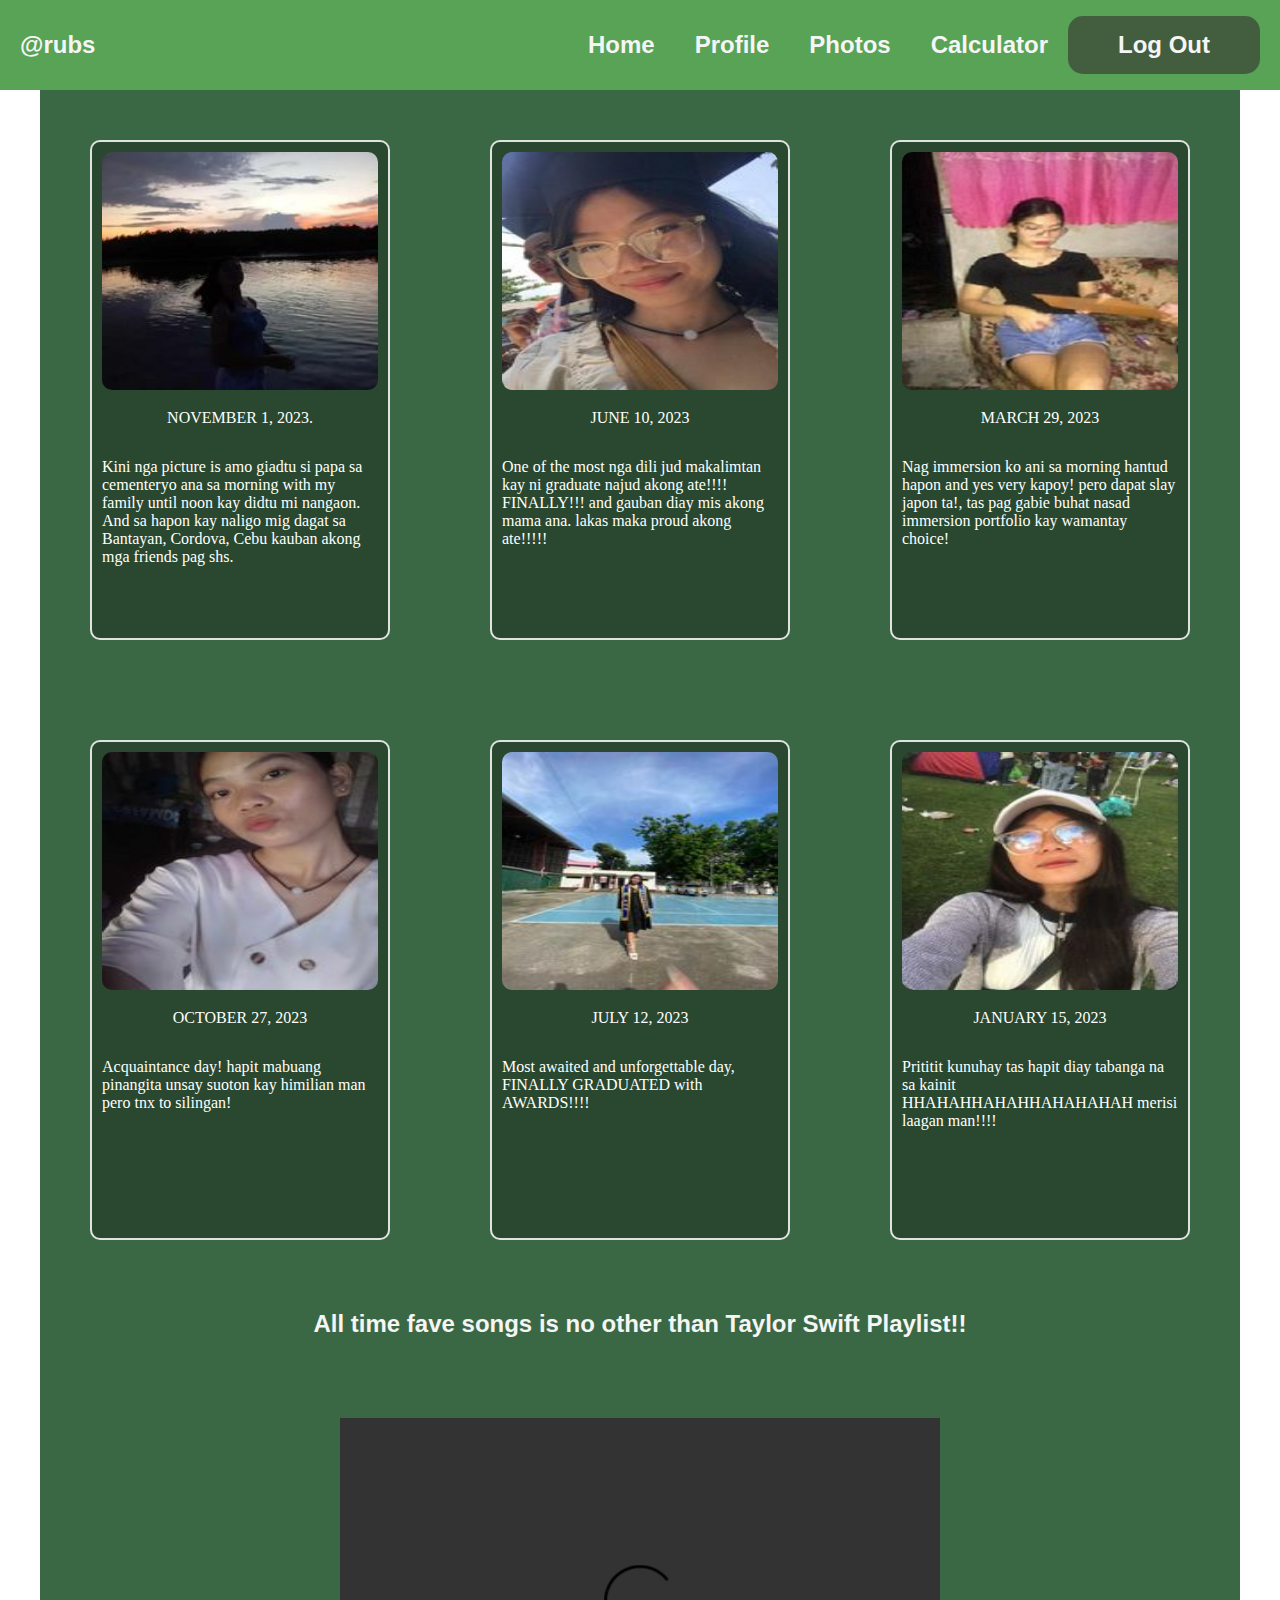
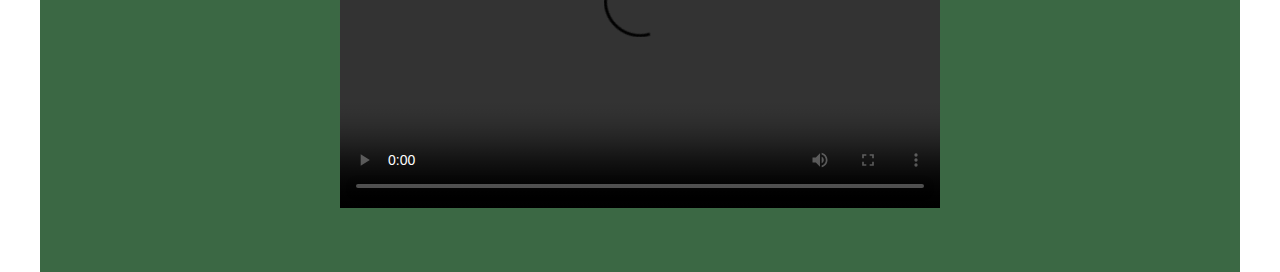
==== gallery.html @ d8931a3b "Add files via upload" ====
<!DOCTYPE html>
<html lang="en">
<head>
    <meta charset="UTF-8">
    <meta name="viewport" content="width=device-width, initial-scale=1.0">
    <title>Photos</title>
    <style>
        * {
            box-sizing: border-box;
            font-family: 'Comic Sans MS', cursive;
        }
        body {
            margin: 0;
        }

        .head {
            display: flex;
            flex-direction: row;
            width: 100%;
            justify-content: space-between;
            background-color: rgb(88, 163, 86);
        }

        ul {
            display: flex;
            flex-direction: row;
            margin-right: 20px;
            list-style: none;
            padding: 0;
        }

        a,
        li {
            text-decoration: none;
            list-style: none;
            font-size: x-large;
            font-weight: 600;
            cursor: pointer;
            font-family: Arial, Helvetica, sans-serif;
            color: whitesmoke;
            float: left;
        }

        .head h2 {
            margin-left: 20px;
        }

        .Log {
            background-color: rgb(67, 94, 62);
            display: flex;
            justify-content: center;
            align-items: center;
            padding: 15px 30px;
            text-align: center;
            border-radius: 15px;
            font-family: Arial, Helvetica, sans-serif;
        }

        h2,
        li {
            justify-content: center;
            align-items: center;
            display: flex;
            color: whitesmoke;
            font-family: Arial, Helvetica, sans-serif;
        }

        a {
            margin-left: 20px;
            margin-right: 20px;
        }

        .container {
            max-width: 1200px;
            margin: auto;
            background: #3b6844;
            overflow: auto;
        }

        .gallery1 {
            display: grid;
            grid-template-columns: repeat(3, 1fr);
            grid-template-rows: repeat(2, 1fr);
        }

        .gallery {
            margin: 50px;
            width: 300px;
            height: 500px;
            border-width: 5px;
            border: 2px solid rgb(255, 255, 255, 0.85);
            padding: 10px;
            border-radius: 10px;
            background-color: rgb(0, 0, 0, 0.3);
            color: white;
            font-weight: 100;
            transition: all 0.6s;
        }

        .gallery:hover {
            transform: scale(1.1);
            box-shadow: 5px 5px 15px 5px rgba(0, 0, 0, 0.5);
        }

        .gallery img {
            width: 100%;
            height: 50%;
            margin: auto;
            border-radius: 10px;
        }

        .desc {
            padding: 15px;
            text-align: center;
        }

        video {
            margin-left: 25%;
            margin-top: 5%;
            margin-bottom: 5%;
            margin-right: 25%;
        }
    </style>
</head>

<body>
    <div class="head">
        <h2>@rubs</h2>
        <ul>
            <li><a onclick="window.location.replace('')">Home </a></li>
            <li><a onclick="window.location.replace('profile.html')">Profile </a></li>
            <li><a onclick="window.location.replace('gallery.html')"> Photos</a></li>
            <li><a onclick="window.location.replace('calcu.html')">Calculator</a></li>
            <li class="Log"><a onclick="window.location.replace('index.html')">Log Out</a></li>
        </ul>
    </div>
    <div class="container">
        <div class="gallery1">
            <div class="gallery">
                <img src="dagat.jpg">
                <div class="desc">NOVEMBER 1, 2023.</div>
                <p> Kini nga picture is amo giadtu si papa sa cementeryo ana sa morning with my family until noon kay
                    didtu mi nangaon. And sa hapon kay naligo mig dagat sa Bantayan, Cordova, Cebu kauban akong mga
                    friends pag shs.</p>
            </div>
            <div class="gallery">
                <img src="grad.jpg">
                <div class="desc"> JUNE 10, 2023</div>
                <p>One of the most nga dili jud makalimtan kay ni graduate najud akong ate!!!! FINALLY!!! and gauban
                    diay mis akong mama ana. lakas maka proud akong ate!!!!!</p>
            </div>
            <div class="gallery">
                <img src="white.jpg">
                <div class="desc">MARCH 29, 2023</div>
                <p> Nag immersion ko ani sa morning hantud hapon and yes very kapoy! pero dapat slay japon ta!, tas pag
                    gabie buhat nasad immersion portfolio kay wamantay choice!</p>
            </div>
            <div class="gallery">
                <img src="acc.jpg">
                <div class="desc"> OCTOBER 27, 2023</div>
                <p>Acquaintance day! hapit mabuang pinangita unsay suoton kay himilian man pero tnx to silingan!</p>
            </div>
            <div class="gallery">
                <img src="toga.jpg">
                <div class="desc">JULY 12, 2023</div>
                <p>Most awaited and unforgettable day, FINALLY GRADUATED with AWARDS!!!!</p>
            </div>
            <div class="gallery">
                <img src="sinulog.jpg.jpg">
                <div class="desc">JANUARY 15, 2023</div>
                <p>Prititit kunuhay tas hapit diay tabanga na sa kainit HHAHAHHAHAHHAHAHAHAH merisi laagan man!!!!</p>
            </div>
        </div>
        <h2>All time fave songs is no other than Taylor Swift Playlist!! </h2>
        <video controls="controls" autoplay="autoplay" width="600" height="390">
            <source src="all.jpg.mp4" type="video/mp4" />
        </video>
</body>

</html>
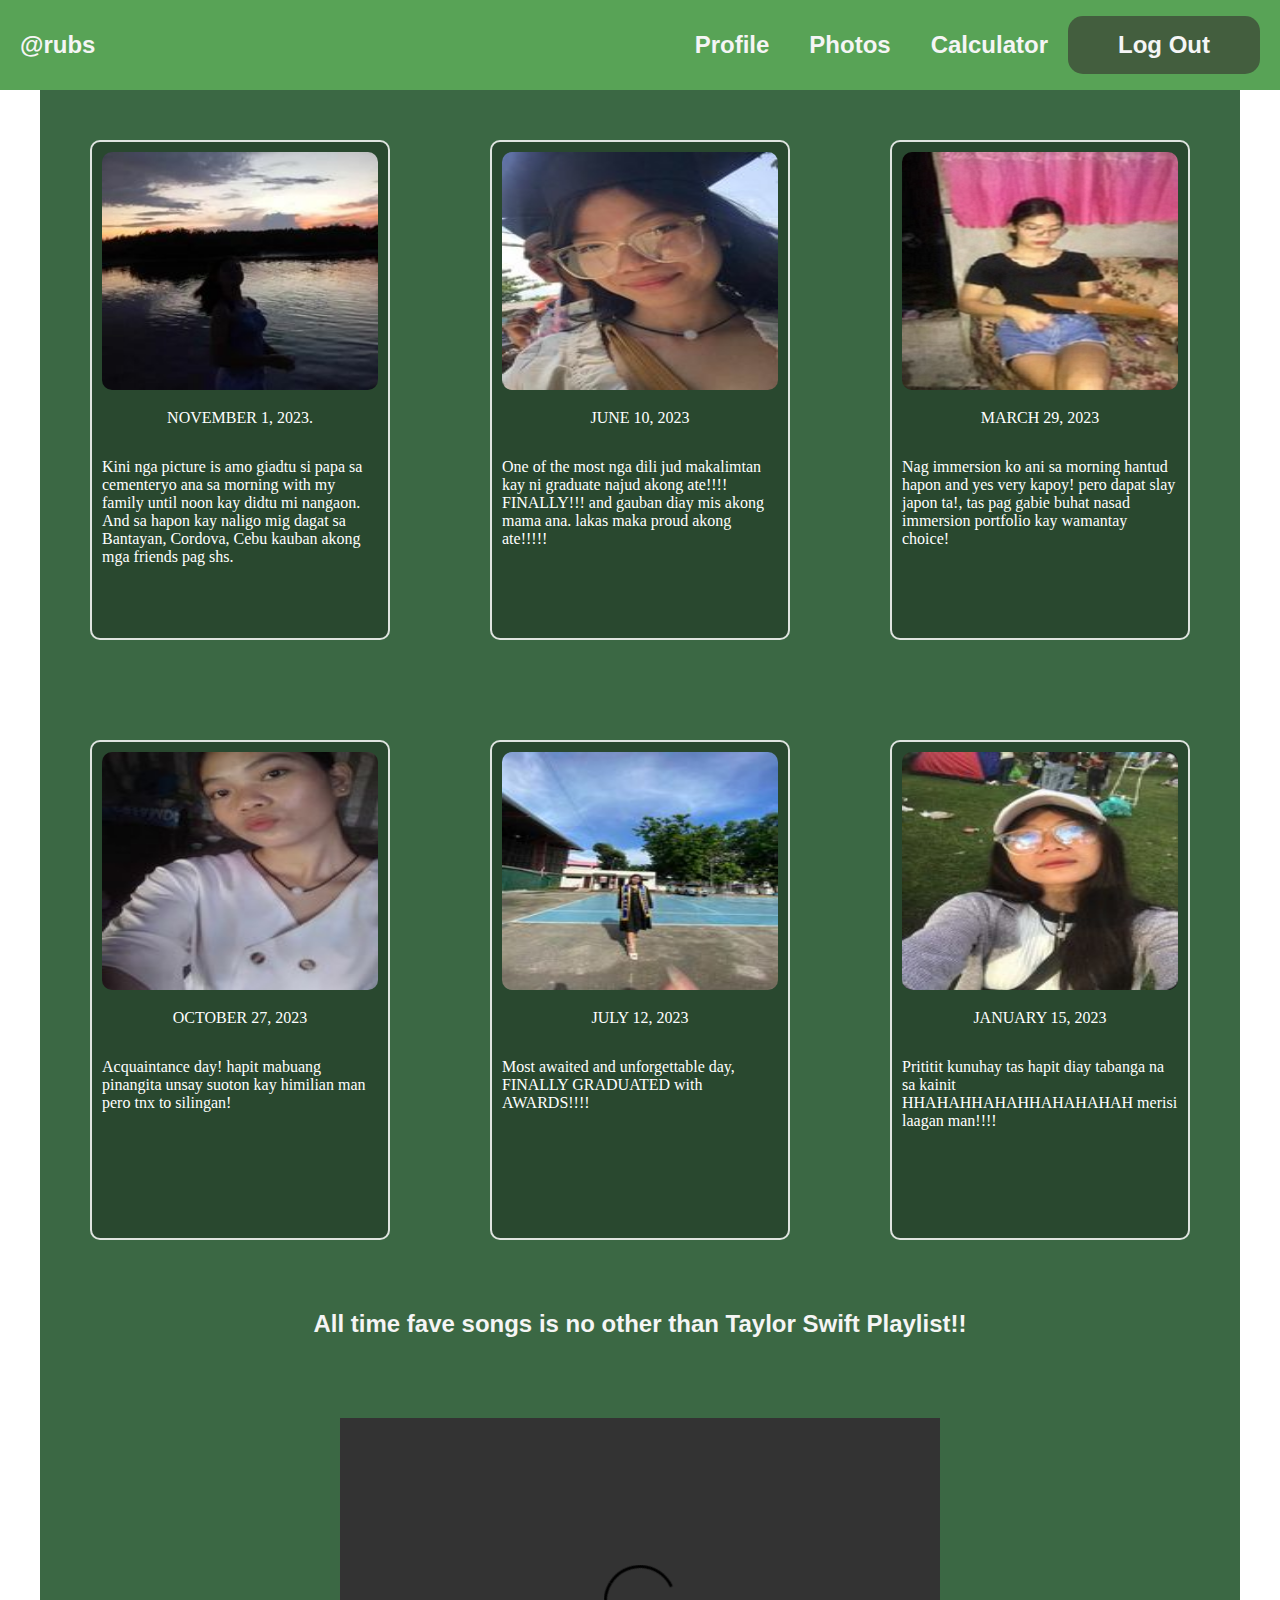
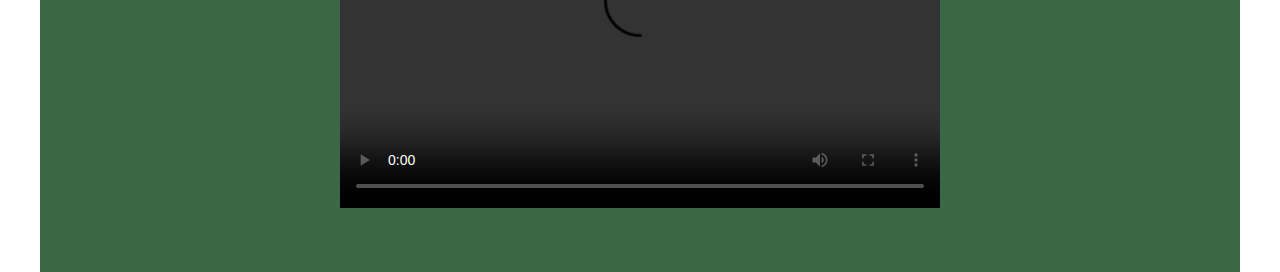
==== commit b747449a: "gallery.html" ====
--- a/gallery.html
+++ b/gallery.html
@@ -127,7 +127,7 @@
     <div class="head">
         <h2>@rubs</h2>
         <ul>
-            <li><a onclick="window.location.replace('')">Home </a></li>
+           
             <li><a onclick="window.location.replace('profile.html')">Profile </a></li>
             <li><a onclick="window.location.replace('gallery.html')"> Photos</a></li>
             <li><a onclick="window.location.replace('calcu.html')">Calculator</a></li>
@@ -177,4 +177,4 @@
         </video>
 </body>
 
-</html>+</html>
